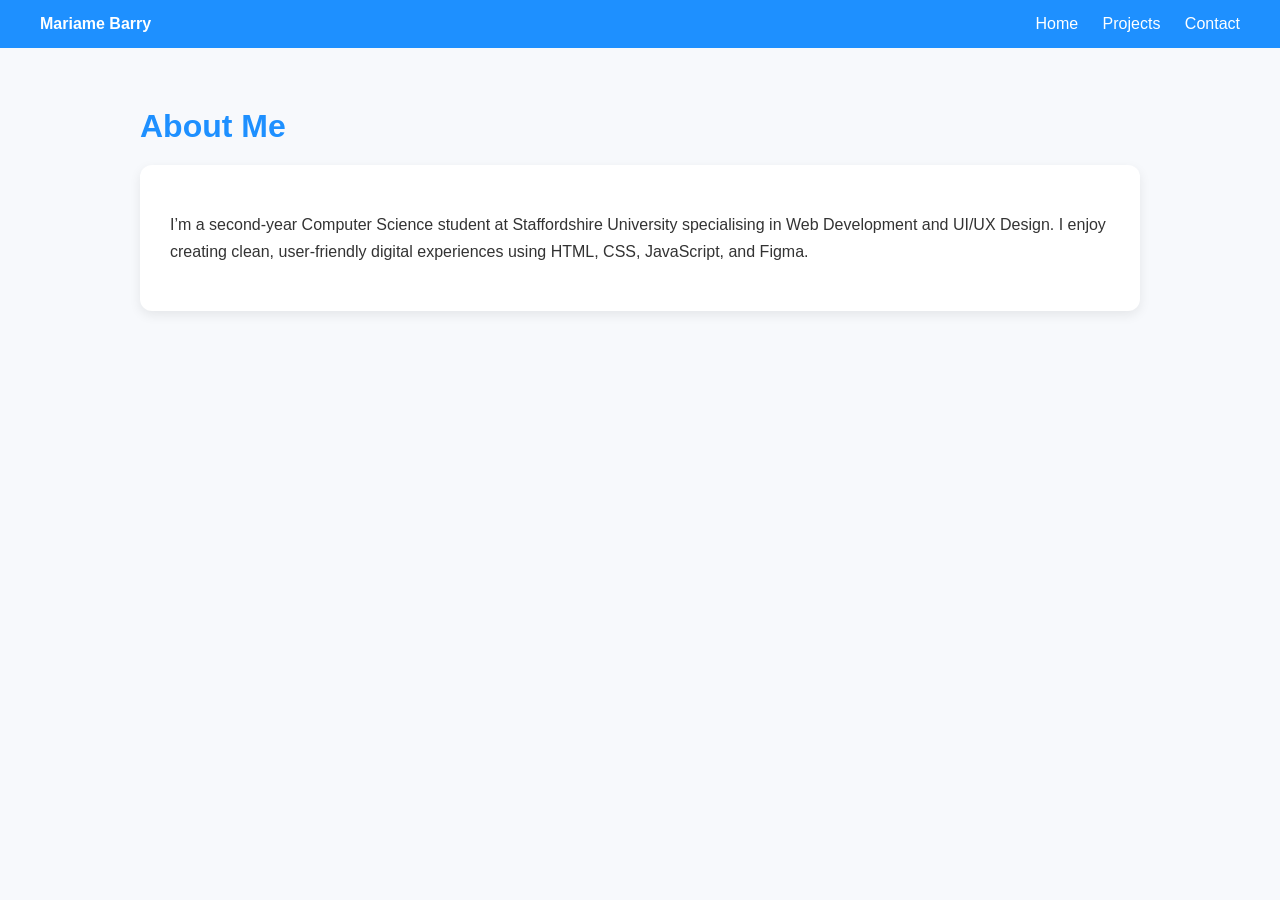
==== about.html @ d82064ce "Rename About.html to about.html" ====
<!DOCTYPE html>
<html lang="en">
<head>
    <meta charset="UTF-8">
    <meta name="viewport" content="width=device-width, initial-scale=1.0">
    <title>About Me | Mariame Barry</title>
    <link rel="stylesheet" href="style.css">
</head>

<body>

<nav>
    <strong>Mariame Barry</strong>
    <div>
        <a href="index.html">Home</a>
        <a href="projects.html">Projects</a>
        <a href="contact.html">Contact</a>
    </div>
</nav>

<section>
    <h2>About Me</h2>
    <div class="about-box">
        <p>
            I’m a second-year Computer Science student at Staffordshire University specialising in 
            Web Development and UI/UX Design. I enjoy creating clean, user-friendly digital experiences 
            using HTML, CSS, JavaScript, and Figma.
        </p>
    </div>
</section>

</body>
</html>
---- style.css ----
/* ---------- GLOBAL STYLES ---------- */
body {
    margin: 0;
    font-family: "Segoe UI", Arial, sans-serif;
    background: #f7f9fc;
    color: #333;
}

a { text-decoration: none; color: inherit; }

h1, h2, h3 { margin: 0; }

/* ---------- NAVBAR ---------- */
nav {
    background: #1e90ff;
    padding: 15px 40px;
    display: flex;
    justify-content: space-between;
    align-items: center;
    color: white;
    position: sticky;
    top: 0;
    z-index: 100;
}

nav a {
    margin-left: 20px;
    font-weight: 500;
    color: white;
}

/* ---------- HERO SECTION ---------- */
.hero {
    text-align: center;
    padding: 80px 20px;
    background: linear-gradient(to bottom right, #1e90ff, #4aa3ff);
    color: white;
}

.hero h1 {
    font-size: 48px;
    font-weight: 700;
}

.hero p {
    font-size: 20px;
    margin-top: 10px;
}

/* ---------- SECTIONS ---------- */
section {
    max-width: 1000px;
    margin: 60px auto;
    padding: 0 20px;
}

h2 {
    color: #1e90ff;
    margin-bottom: 20px;
    font-size: 32px;
}

/* ---------- ABOUT SECTION ---------- */
.about-box {
    background: white;
    padding: 30px;
    border-radius: 12px;
    box-shadow: 0 4px 12px rgba(0,0,0,0.08);
    line-height: 1.7;
}

/* ---------- PROJECT GRID ---------- */
.project-grid {
    display: grid;
    grid-template-columns: repeat(auto-fit, minmax(280px, 1fr));
    gap: 25px;
}

.project-card {
    background: white;
    padding: 20px;
    border-radius: 12px;
    box-shadow: 0 4px 12px rgba(0,0,0,0.08);
    transition: transform 0.2s ease;
}

.project-card:hover {
    transform: translateY(-5px);
}

.project-card h3 {
    color: #1e90ff;
    margin-bottom: 10px;
}

/* ---------- FOOTER ---------- */
footer {
    background: #1e90ff;
    color: white;
    text-align: center;
    padding: 25px;
    margin-top: 60px;
}

/* ---------- MOBILE ---------- */
@media (max-width: 600px) {
    .hero h1 { font-size: 32px; }
    nav { padding: 15px 20px; }
}
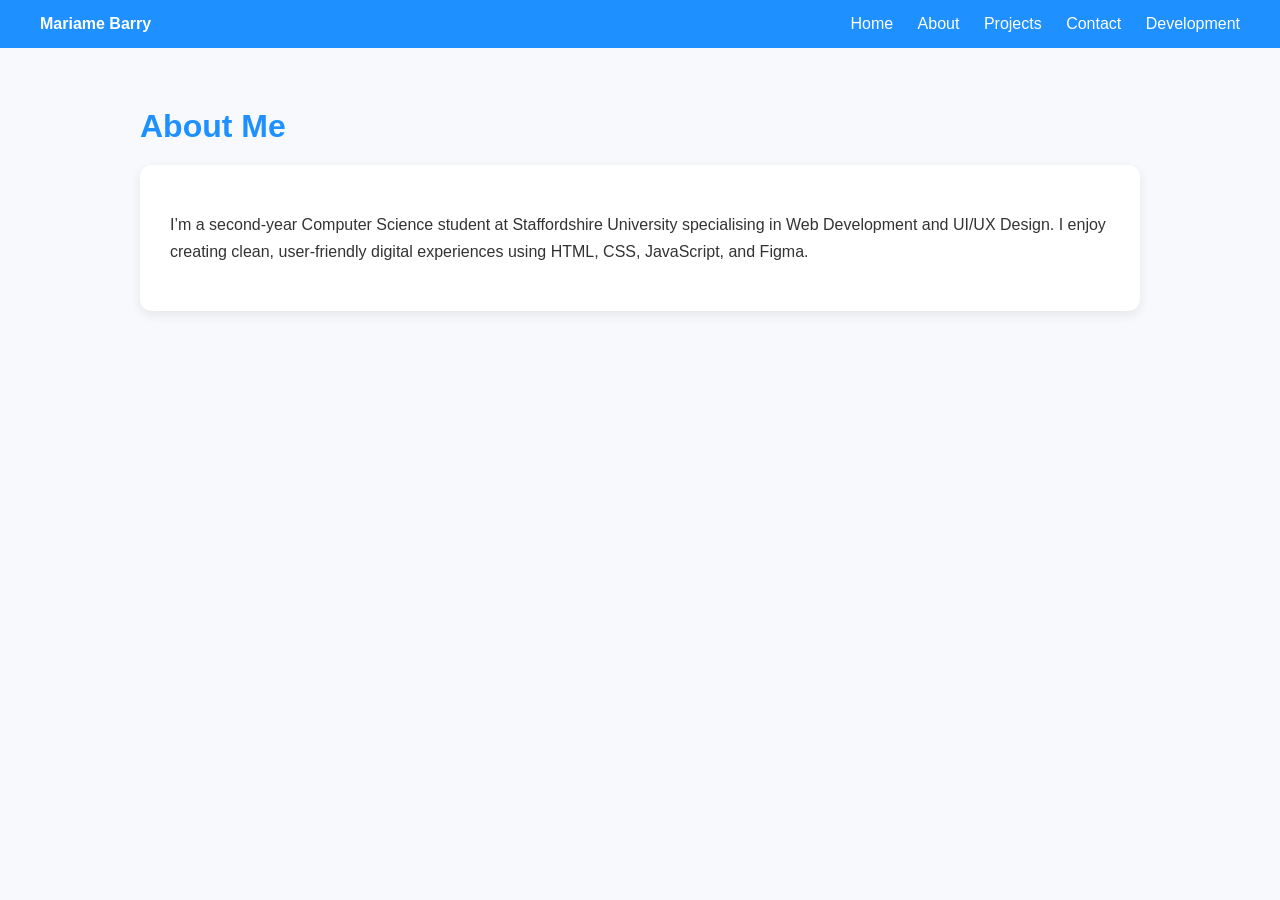
==== commit 37eaaa78: "Add 'About' and 'Development' links to navigation" ====
--- a/about.html
+++ b/about.html
@@ -13,8 +13,10 @@
     <strong>Mariame Barry</strong>
     <div>
         <a href="index.html">Home</a>
+        <a href="about.html">About</a>
         <a href="projects.html">Projects</a>
         <a href="contact.html">Contact</a>
+        <a href="development.html">Development</a>
     </div>
 </nav>
 
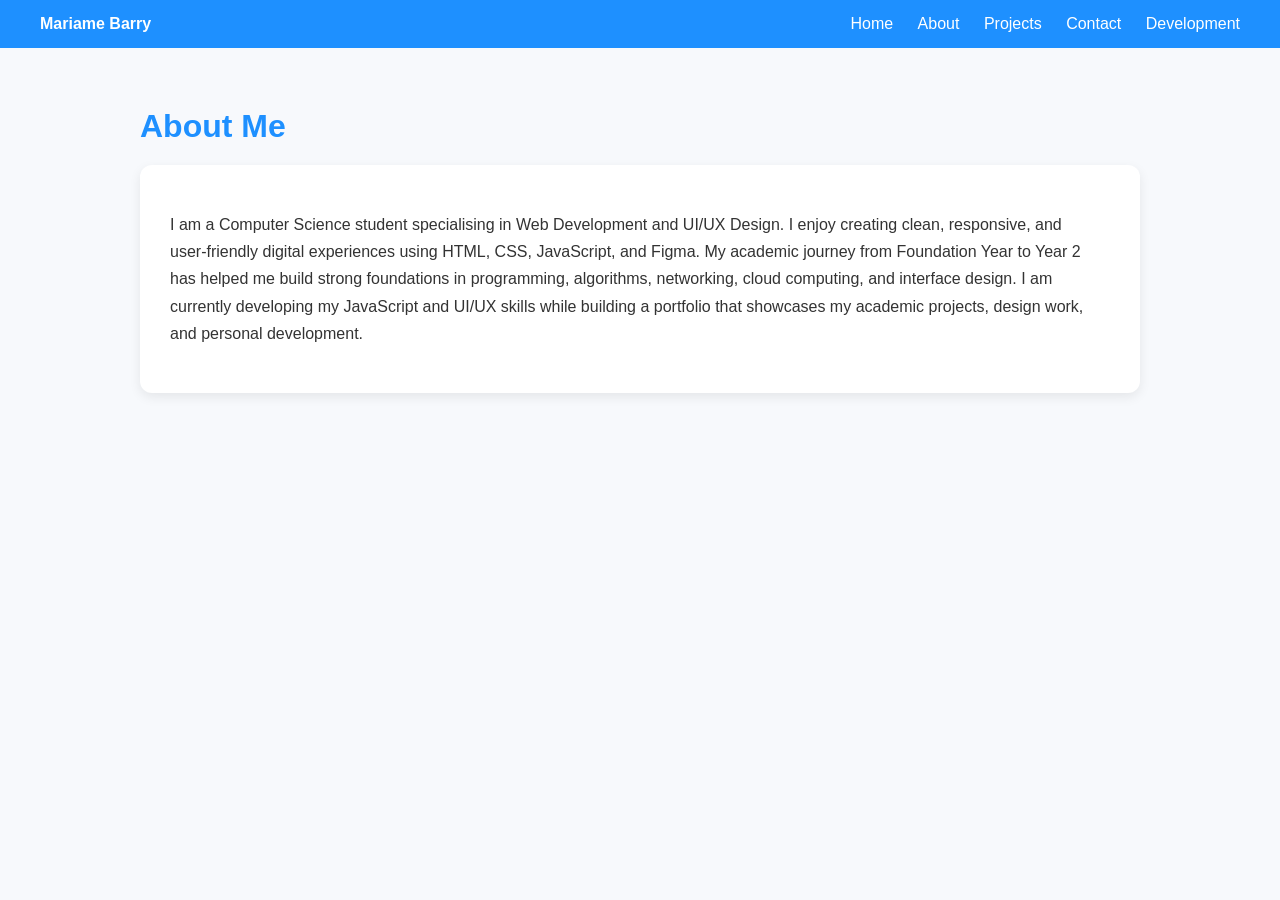
==== commit 009f7e02: "Revise About Me section with detailed background Expanded personal description to include academic j" ====
--- a/about.html
+++ b/about.html
@@ -24,9 +24,7 @@
     <h2>About Me</h2>
     <div class="about-box">
         <p>
-            I’m a second-year Computer Science student at Staffordshire University specialising in 
-            Web Development and UI/UX Design. I enjoy creating clean, user-friendly digital experiences 
-            using HTML, CSS, JavaScript, and Figma.
+            I am a Computer Science student specialising in Web Development and UI/UX Design. I enjoy creating clean, responsive, and user‑friendly digital experiences using HTML, CSS, JavaScript, and Figma. My academic journey from Foundation Year to Year 2 has helped me build strong foundations in programming, algorithms, networking, cloud computing, and interface design. I am currently developing my JavaScript and UI/UX skills while building a portfolio that showcases my academic projects, design work, and personal development.
         </p>
     </div>
 </section>
